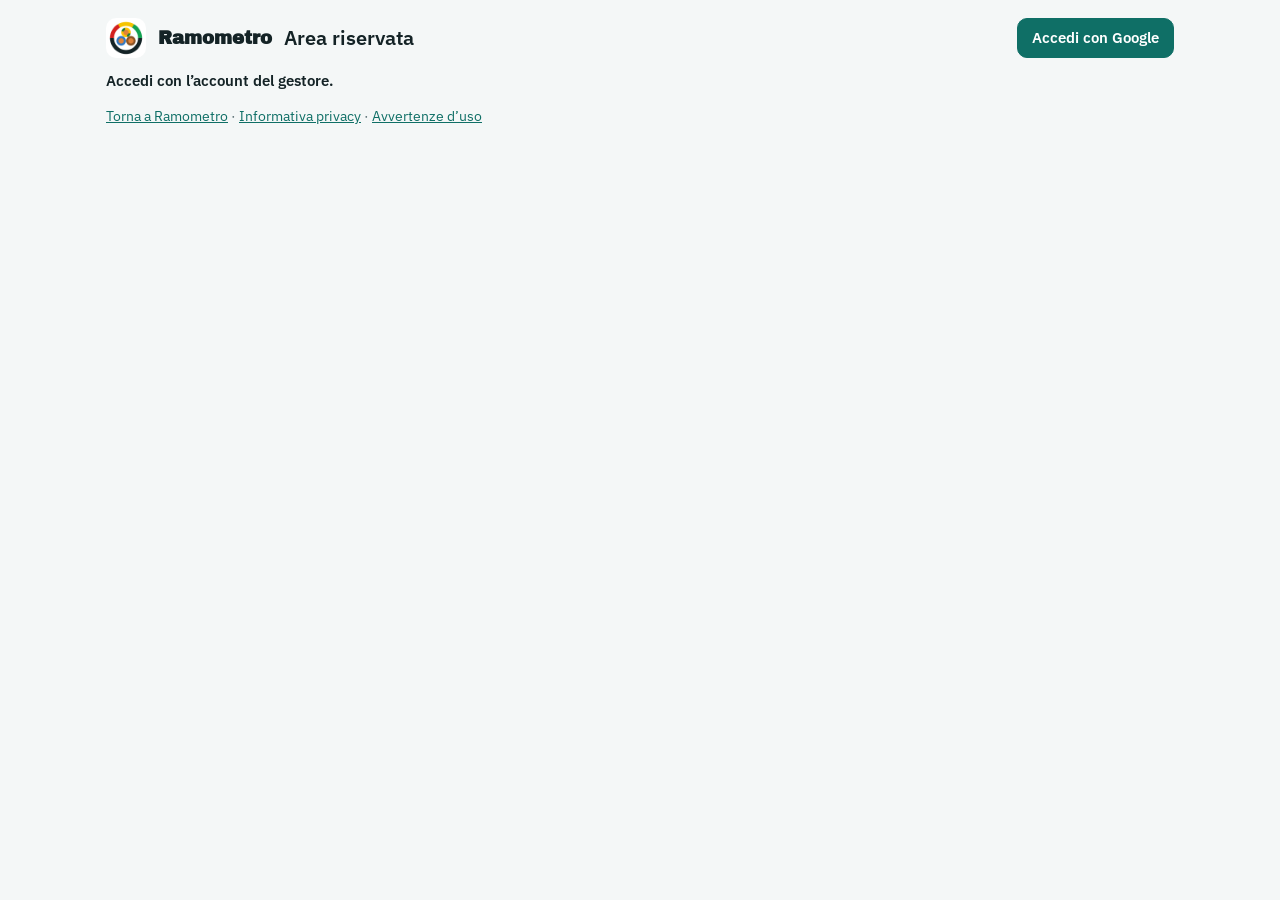
==== admin.html @ e0a6fce4 "Versione web senza dati personali: invito, dati sul dispositivo, statistiche anonime, informativa e " ====
<!DOCTYPE html>
<html lang="it">
<head>
<meta charset="utf-8">
<meta name="viewport" content="width=device-width, initial-scale=1">
<meta name="color-scheme" content="light dark">
<meta name="robots" content="noindex">
<meta name="theme-color" content="#0f6f66">
<title>Area riservata · Ramometro</title>
<link rel="icon" href="icons/icon-192x192.png">
<style>
@import url("fonts/fonts.css");
:root{--accent:#0f6f66;--ink:#142326;--muted:#566b70;--line:#d5dee1;--bg:#f4f7f7;--surface:#fff;--tint:#e4f1ef;--neg:#c0302b}
@media (prefers-color-scheme:dark){:root{--accent:#5cc3b8;--ink:#e6eef0;--muted:#9fb3b7;--line:#2b3b3f;--bg:#0f1719;--surface:#16211f;--tint:#1d2f2c;--neg:#ff7a72}}
*{box-sizing:border-box}
body{margin:0;background:var(--bg);color:var(--ink);font:15px/1.5 "IBM Plex Sans",system-ui,sans-serif}
main{max-width:1100px;margin:0 auto;padding:18px 16px 48px}
header{display:flex;align-items:center;gap:12px;flex-wrap:wrap;margin-bottom:12px}
header img{width:40px;height:40px;border-radius:10px}
header b{font-family:"Archivo Black",system-ui,sans-serif;font-size:1.2em}
header .sp{flex:1}
h1{font-size:1.35em;margin:0}
h2{font-family:"IBM Plex Sans Condensed","IBM Plex Sans",sans-serif;font-weight:600;font-size:1.15em;color:var(--accent);margin:4px 0 8px}
section{background:var(--surface);border:1px solid var(--line);border-radius:14px;padding:14px 16px;margin:12px 0}
button,input{font:inherit}
button{min-height:40px;padding:0 14px;border-radius:10px;border:1px solid var(--line);background:var(--surface);color:var(--ink);font-weight:600;cursor:pointer;transition:background .15s,border-color .15s}
button:hover:not(:disabled){border-color:var(--accent);background:var(--tint)}
button:disabled{opacity:.45;cursor:not-allowed}
button.p{background:var(--accent);color:#fff;border-color:var(--accent)}
button.bad{color:var(--neg)}
input{min-height:40px;padding:0 10px;border:1px solid var(--line);border-radius:10px;background:var(--surface);color:var(--ink)}
label{display:inline-flex;flex-direction:column;gap:4px;font-size:.9em;color:var(--muted)}
.row{display:flex;gap:12px;align-items:flex-end;flex-wrap:wrap}
.mut{color:var(--muted);font-size:.9em}
.msg{min-height:1.4em;font-weight:600;margin:6px 0}.msg.bad{color:var(--neg)}
.tw{overflow-x:auto}
table{border-collapse:collapse;width:100%;font-size:.92em}
th,td{border-bottom:1px solid var(--line);padding:7px 8px;text-align:left;white-space:nowrap}
th{background:var(--tint);font-weight:600}
td.code{font-family:ui-monospace,Menlo,monospace;font-weight:700;letter-spacing:.06em}
td.acts{display:flex;gap:6px}
td.acts button{min-height:34px;padding:0 10px}
.kpis{display:grid;grid-template-columns:repeat(auto-fit,minmax(170px,1fr));gap:10px}
.kpi{border:1px solid var(--line);border-radius:12px;padding:10px 12px;display:flex;flex-direction:column}
.kpi b{font-size:1.6em;line-height:1.2}
.kpi small{color:var(--muted)}
#chart svg{width:100%;height:auto;display:block}
#chart rect{fill:var(--accent)}
#chart line{stroke:var(--line)}
#chart text{fill:var(--muted);font-size:12px}
</style>
</head>
<body>
<main>
<header><img src="icons/icon-192x192.png" alt=""><b>Ramometro</b><h1>Area riservata</h1><span class="sp"></span><span class="mut" id="who"></span><button id="in" class="p">Accedi con Google</button><button id="out" hidden>Esci</button></header>
<p class="msg" id="msg" role="status" aria-live="polite"></p>
<div id="app" hidden>
<section>
<h2>Codici d’invito</h2>
<p class="mut">Un codice abilita l’app su un dispositivo per ogni attivazione. Il sistema conta solo quante volte è stato usato: non registra chi lo usa.</p>
<div class="row"><label>Attivazioni<input id="max" type="number" min="1" max="500" value="1" style="width:110px"></label><label>Attivabile fino al (facoltativo)<input id="exp" type="date"></label><button id="mk" class="p">Crea codice</button></div>
<div id="codes" style="margin-top:12px"></div>
</section>
<section>
<div class="row" style="justify-content:space-between;align-items:center"><h2>Statistiche anonime</h2><button id="rl">Aggiorna</button></div>
<p class="mut">Solo totali: nessun identificativo, nessun dato personale.</p>
<div class="kpis" id="kpi"></div>
<h2 style="margin-top:16px">Dispositivi attivi al giorno, ultimi 30 giorni</h2>
<div id="chart"></div>
<h2 style="margin-top:16px">Giorno per giorno</h2>
<div id="days"></div>
<div class="row" style="align-items:flex-start;margin-top:12px"><div style="flex:1 1 300px"><h2>Mesi</h2><div id="months"></div></div><div style="flex:1 1 300px"><h2>Versioni</h2><div id="vers"></div></div></div>
</section>
</div>
<p class="mut"><a href="./" style="color:var(--accent)">Torna a Ramometro</a> · <a href="privacy.html" style="color:var(--accent)">Informativa privacy</a> · <a href="avvertenze.html" style="color:var(--accent)">Avvertenze d’uso</a></p>
</main>
<script>window.__RM_FB={"apiKey": "AIzaSyAbJS0uywLJpEMcrIGnP0_t0JaekjPAHEI", "authDomain": "ramometro-eddb8.firebaseapp.com", "projectId": "ramometro-eddb8", "storageBucket": "ramometro-eddb8.firebasestorage.app", "messagingSenderId": "974149179409", "appId": "1:974149179409:web:30d7b70207a4acdd3939b0"};</script>
<script src="admin.min.js"></script>
</body>
</html>
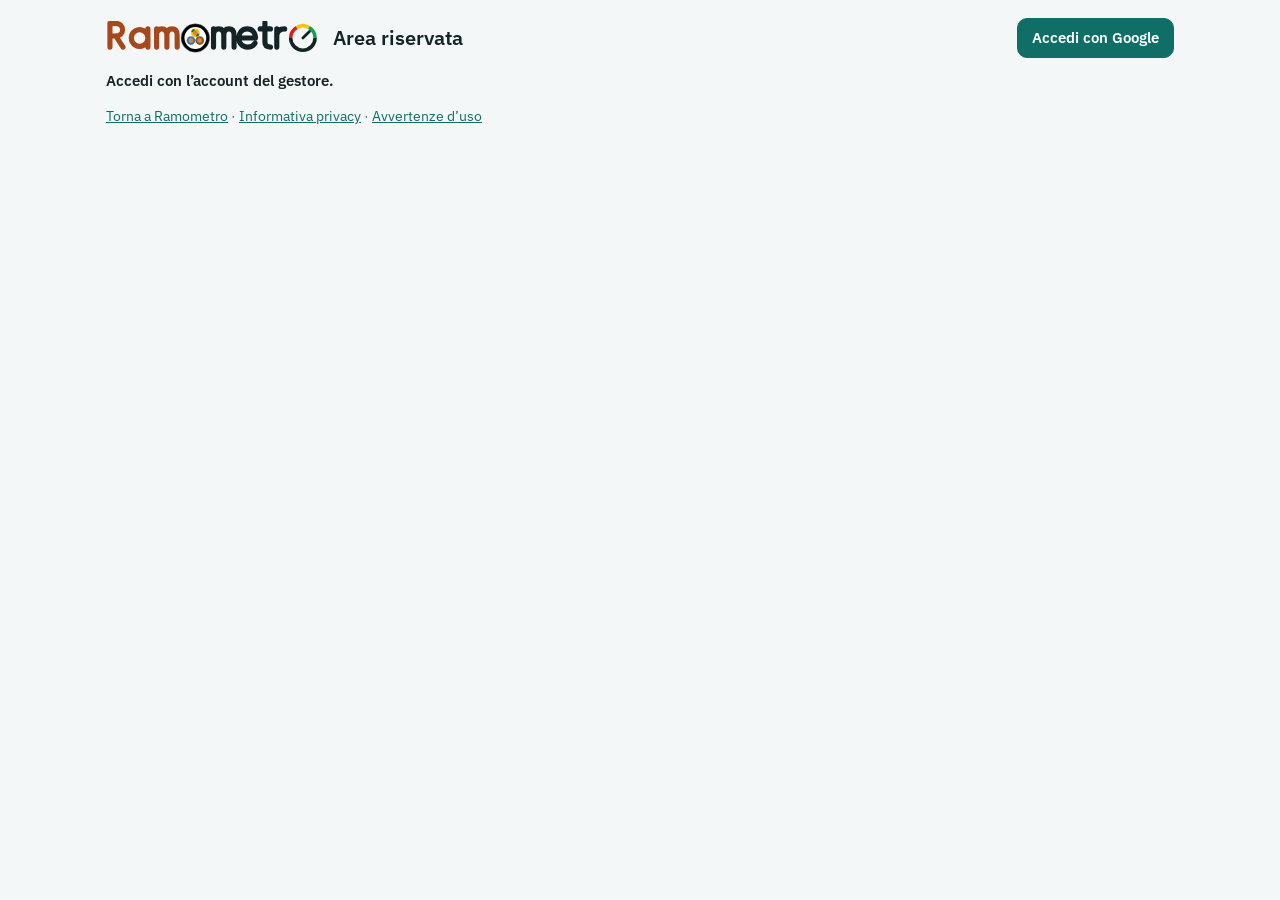
==== commit 6830b4c9: "Ramometro web 1.3.0 (sviluppo 6.26.1): Ramometro con la R maiuscola anche nelle pagine d'accesso e n" ====
--- a/admin.html
+++ b/admin.html
@@ -10,13 +10,13 @@
 <link rel="icon" href="icons/icon-192x192.png">
 <style>
 @import url("fonts/fonts.css");
-:root{--accent:#0f6f66;--ink:#142326;--muted:#566b70;--line:#d5dee1;--bg:#f4f7f7;--surface:#fff;--tint:#e4f1ef;--neg:#c0302b}
-@media (prefers-color-scheme:dark){:root{--accent:#5cc3b8;--ink:#e6eef0;--muted:#9fb3b7;--line:#2b3b3f;--bg:#0f1719;--surface:#16211f;--tint:#1d2f2c;--neg:#ff7a72}}
+:root{--cu:#a8481a;--accent:#0f6f66;--ink:#142326;--muted:#566b70;--line:#d5dee1;--bg:#f4f7f7;--surface:#fff;--tint:#e4f1ef;--neg:#c0302b}
+@media (prefers-color-scheme:dark){:root{--cu:#e5905a;--accent:#5cc3b8;--ink:#e6eef0;--muted:#9fb3b7;--line:#2b3b3f;--bg:#0f1719;--surface:#16211f;--tint:#1d2f2c;--neg:#ff7a72}}
 *{box-sizing:border-box}
 body{margin:0;background:var(--bg);color:var(--ink);font:15px/1.5 "IBM Plex Sans",system-ui,sans-serif}
 main{max-width:1100px;margin:0 auto;padding:18px 16px 48px}
 header{display:flex;align-items:center;gap:12px;flex-wrap:wrap;margin-bottom:12px}
-header img{width:40px;height:40px;border-radius:10px}
+header .wmk{display:block;height:34px}header .wmk svg{height:100%;width:auto;display:block}
 header b{font-family:"Archivo Black",system-ui,sans-serif;font-size:1.2em}
 header .sp{flex:1}
 h1{font-size:1.35em;margin:0}
@@ -40,6 +40,28 @@
 td.code{font-family:ui-monospace,Menlo,monospace;font-weight:700;letter-spacing:.06em}
 td.acts{display:flex;gap:6px}
 td.acts button{min-height:34px;padding:0 10px}
+.seg{display:inline-flex;border:1px solid var(--line);border-radius:10px;overflow:hidden}
+.seg label{flex-direction:row;align-items:center;gap:0;color:var(--ink);font-size:1em}
+.seg input{position:absolute;opacity:0;pointer-events:none}
+.seg span{display:inline-flex;align-items:center;min-height:40px;padding:0 16px;cursor:pointer;font-weight:600;transition:background .15s}
+.seg label:hover span{background:var(--tint)}
+.seg input:checked+span{background:var(--accent);color:#fff}
+.seg input:focus-visible+span{outline:2px solid var(--accent);outline-offset:-2px}
+label.ck{flex-direction:row;align-items:center;gap:8px;color:var(--ink);font-size:1em;min-height:40px}
+label.ck input{width:20px;height:20px;min-height:0;accent-color:var(--accent)}
+.bars{display:grid;grid-template-columns:auto 1fr auto;gap:6px 10px;align-items:center;font-size:.92em}
+.bars i{display:block;height:10px;border-radius:5px;background:var(--accent)}
+details summary{cursor:pointer}
+@media (max-width:640px){
+table.rq thead{display:none}
+table.rq,table.rq tbody,table.rq tr,table.rq td{display:block;width:100%}
+table.rq tr{padding:10px 0;border-bottom:1px solid var(--line)}
+table.rq td{border:0;padding:2px 0;white-space:normal}
+table.rq td.code{font-size:1.2em}
+table.rq td[data-l]::before{content:attr(data-l) ": ";color:var(--muted)}
+table.rq td.acts{display:flex;flex-wrap:wrap;gap:8px;padding-top:8px}
+table.rq td.acts button{min-height:40px}
+}
 .kpis{display:grid;grid-template-columns:repeat(auto-fit,minmax(170px,1fr));gap:10px}
 .kpi{border:1px solid var(--line);border-radius:12px;padding:10px 12px;display:flex;flex-direction:column}
 .kpi b{font-size:1.6em;line-height:1.2}
@@ -52,11 +74,29 @@
 </head>
 <body>
 <main>
-<header><img src="icons/icon-192x192.png" alt=""><b>Ramometro</b><h1>Area riservata</h1><span class="sp"></span><span class="mut" id="who"></span><button id="in" class="p">Accedi con Google</button><button id="out" hidden>Esci</button></header>
+<header><span class="wmk" role="img" aria-label="Ramometro"><svg viewBox="-10 -66 545 86" aria-hidden="true" focusable="false"><g stroke-linecap="round" stroke-linejoin="round" fill="none" stroke-width="13"><path d="M0 0V-60H14C25-60 32-53.5 32-44S25-28 14-28H0M15-28L33 0" style="stroke:var(--cu)"/></g><g transform="translate(15 0)"><g stroke-linecap="round" stroke-linejoin="round" fill="none" stroke-width="13"><path d="M39-23A21 21 0 1 1 39-22.9M81-46V0M103 0V-46M103-30C103-42 109-46 116-46S129-42 129-30V0M129-30C129-42 135-46 142-46S155-42 155-30V0" style="stroke:var(--cu)"/><path transform="translate(12 0)" d="M235 0V-46M235-30C235-42 241-46 248-46S261-42 261-30V0M261-30C261-42 267-46 274-46S287-42 287-30V0M299-23H341C341-37 333-46 320-46S299-36 299-23S308 0 321 0C330 0 337-4 340-10M365-62V-12C365-4 370 0 379 0M353-46H379M395 0V-46M395-28Q395-46 415-46" style="stroke:var(--ink)"/></g><g transform="translate(201 -23) scale(1.02) translate(-201 23)"><circle cx="201" cy="-23" r="35.5" fill="#000" stroke="#8a9094" stroke-width="1"/><circle cx="201" cy="-23" r="27" fill="#fff"/><circle cx="201" cy="-35.6" r="10.8" fill="#ffc400"/><path d="M201 -35.6L211.43 -32.8A10.8 10.8 0 0 1 203.8 -25.17Z" fill="#157a35"/><path d="M201 -35.6L190.57 -38.4A10.8 10.8 0 0 1 198.2 -46.03Z" fill="#157a35"/><circle cx="190.1" cy="-16.7" r="10.8" fill="#2f78c4"/><circle cx="211.9" cy="-16.7" r="10.8" fill="#8a5426"/><circle cx="201" cy="-35.6" r="6" fill="#e0833a"/><circle cx="190.1" cy="-16.7" r="6" fill="#e0833a"/><circle cx="211.9" cy="-16.7" r="6" fill="#e0833a"/></g><path d="M442.1-23A30.9 30.9 0 0 1 457.55-49.76" fill="none" stroke="#d3201f" stroke-width="9"/><path d="M457.55-49.76A30.9 30.9 0 0 1 488.45-49.76" fill="none" stroke="#f5c400" stroke-width="9"/><path d="M488.45-49.76A30.9 30.9 0 0 1 503.9-23" fill="none" stroke="#12a150" stroke-width="9"/><path d="M503.9-23A30.9 30.9 0 0 1 442.1-23" fill="none" stroke="var(--ink)" stroke-width="9"/><line x1="473" y1="-23" x2="489.7" y2="-39.7" stroke="var(--ink)" stroke-width="7" stroke-linecap="round"/></g></svg></span><h1>Area riservata</h1><span class="sp"></span><span class="mut" id="who"></span><button id="in" class="p">Accedi con Google</button><button id="out" hidden>Esci</button></header>
 <p class="msg" id="msg" role="status" aria-live="polite"></p>
 <div id="app" hidden>
 <section>
-<h2>Codici d’invito</h2>
+<h2>Accesso</h2>
+<p class="mut">Chi apre l’app per la prima volta chiede l’accesso: tu lo approvi a mano, oppure l’app lo approva da sola. Non sai chi è: vedi solo il codice casuale della richiesta e, se ha risposto, come ha conosciuto Ramometro e per che uso.</p>
+<div class="row">
+<div class="seg" role="radiogroup" aria-label="Approvazione"><label><input type="radio" name="am" value="man"><span>Manuale</span></label><label><input type="radio" name="am" value="auto"><span>Automatica</span></label></div>
+<label class="ck"><input type="checkbox" id="open"> Nuove richieste aperte</label>
+<label>Limite al giorno per l’approvazione automatica (0 = nessuno)<input id="mxd" type="number" min="0" max="1000" value="0" style="width:110px"></label>
+<button id="sva" class="p">Salva</button>
+</div>
+<p class="mut" id="accNote"></p>
+</section>
+<section>
+<div class="row" style="justify-content:space-between;align-items:center"><h2 id="pendT">Richieste in attesa</h2><button id="okAll" hidden>Approva tutte</button></div>
+<div id="pend"></div>
+<h2 style="margin-top:16px">Accessi approvati</h2>
+<div id="appr"></div>
+<details style="margin-top:12px"><summary class="mut">Richieste rifiutate o ritirate</summary><div id="rej" style="margin-top:8px"></div></details>
+</section>
+<section>
+<h2>Codici d’invito <span class="mut" style="font-weight:400">· per chi incontri di persona o per i tuoi dispositivi</span></h2>
 <p class="mut">Un codice abilita l’app su un dispositivo per ogni attivazione. Il sistema conta solo quante volte è stato usato: non registra chi lo usa.</p>
 <div class="row"><label>Attivazioni<input id="max" type="number" min="1" max="500" value="1" style="width:110px"></label><label>Attivabile fino al (facoltativo)<input id="exp" type="date"></label><button id="mk" class="p">Crea codice</button></div>
 <div id="codes" style="margin-top:12px"></div>
@@ -69,6 +109,7 @@
 <div id="chart"></div>
 <h2 style="margin-top:16px">Giorno per giorno</h2>
 <div id="days"></div>
+<div class="row" style="align-items:flex-start;margin-top:12px"><div style="flex:1 1 300px"><h2>Come hanno conosciuto Ramometro</h2><div id="src"></div></div><div style="flex:1 1 300px"><h2>Per che uso</h2><div id="uso"></div></div></div>
 <div class="row" style="align-items:flex-start;margin-top:12px"><div style="flex:1 1 300px"><h2>Mesi</h2><div id="months"></div></div><div style="flex:1 1 300px"><h2>Versioni</h2><div id="vers"></div></div></div>
 </section>
 </div>
